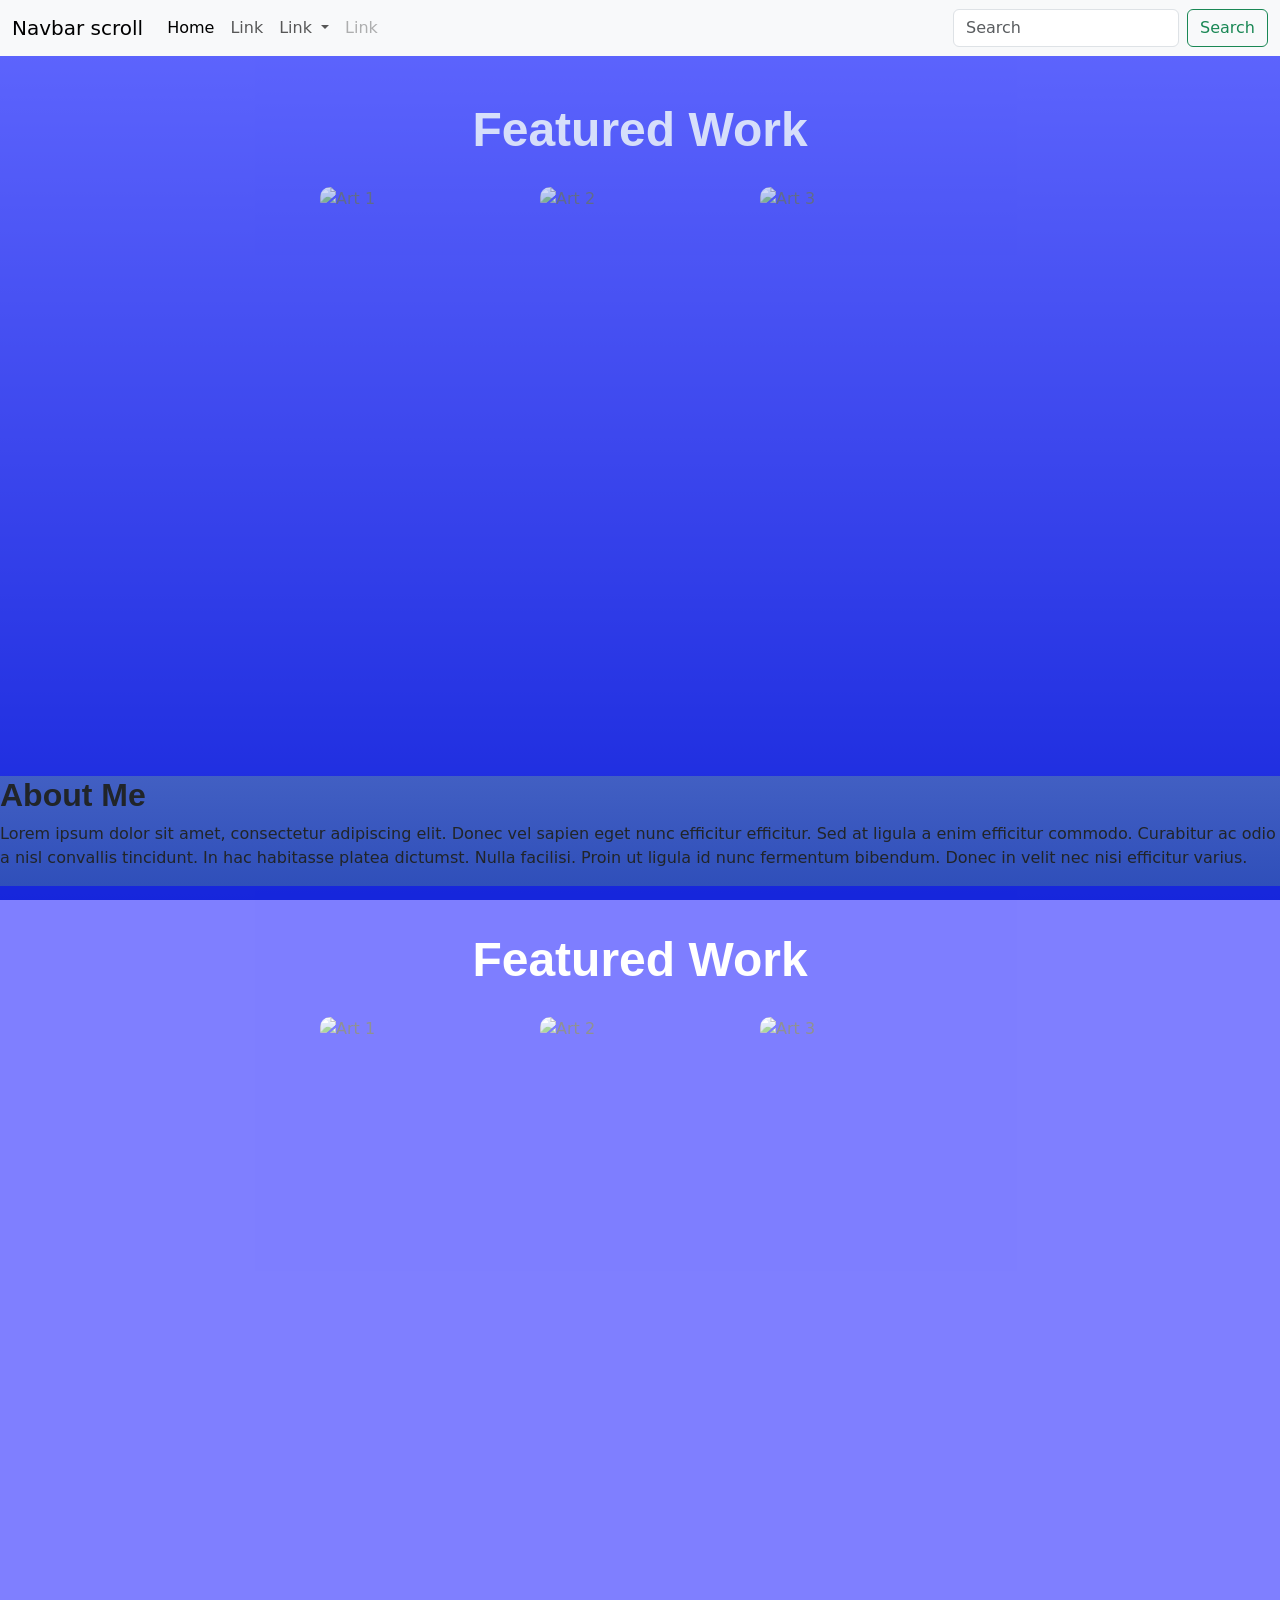
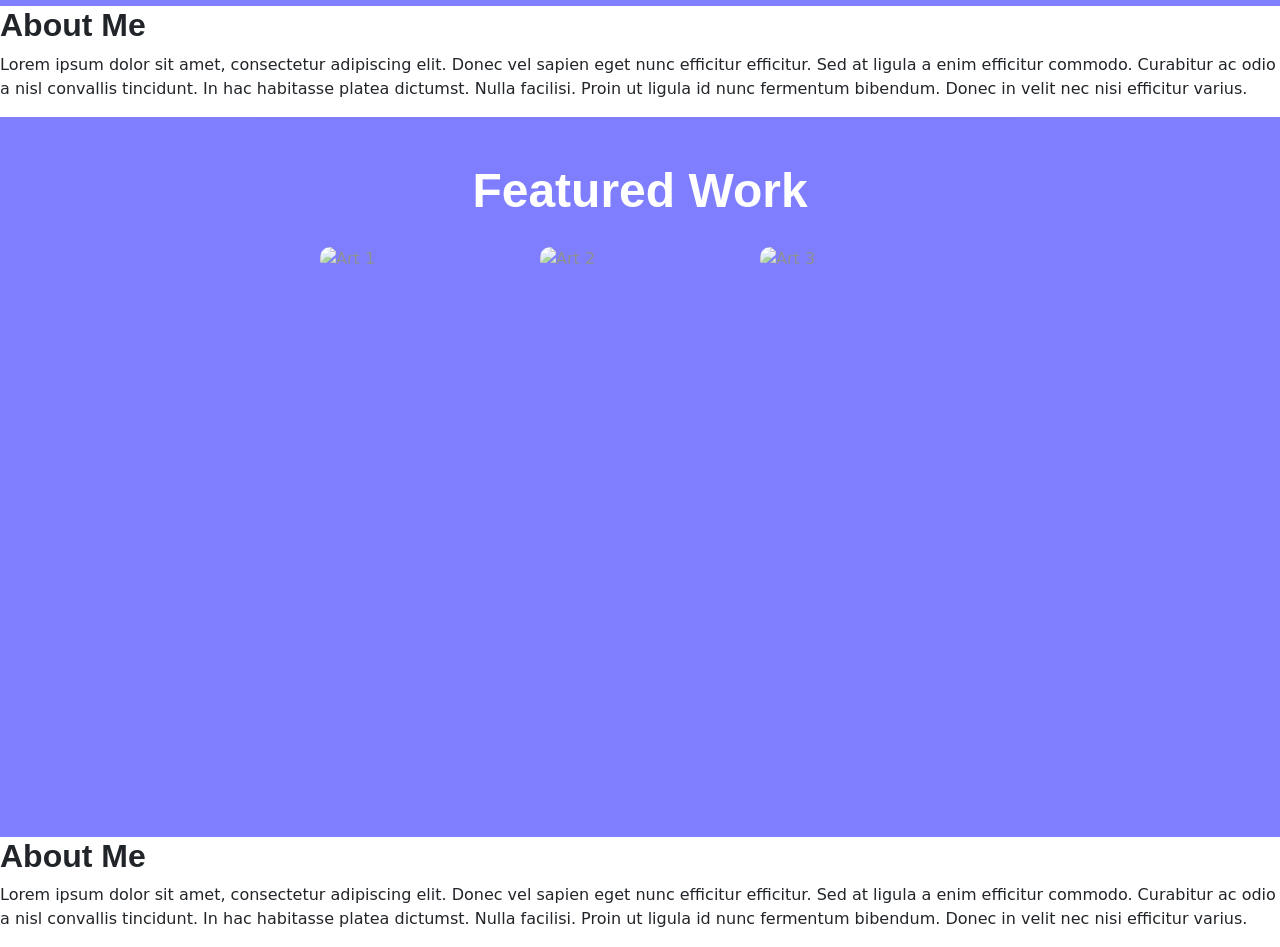
==== pages/art.html @ 3871d19f "added hamburger bar" ====
<!DOCTYPE html>
<html lang="en">
  	<head>
      	<meta charset="UTF-8" />
		<link rel="stylesheet" href="https://use.typekit.net/jrs3tuf.css">
		<link href="https://cdn.jsdelivr.net/npm/bootstrap@5.3.8/dist/css/bootstrap.min.css" rel="stylesheet" integrity="sha384-sRIl4kxILFvY47J16cr9ZwB07vP4J8+LH7qKQnuqkuIAvNWLzeN8tE5YBujZqJLB" crossorigin="anonymous">
      	<link href="../style/stylesheet.css" rel="stylesheet">
      	<link rel="icon" href="img/logo.png" type="image/png">
      	<title>Glynn Mary Designs</title>
  	</head>
    <body>
        <nav class="navbar navbar-expand-lg bg-body-tertiary">
  <div class="container-fluid">
    <a class="navbar-brand" href="#">Navbar scroll</a>
    <button class="navbar-toggler" type="button" data-bs-toggle="collapse" data-bs-target="#navbarScroll" aria-controls="navbarScroll" aria-expanded="false" aria-label="Toggle navigation">
      <span class="navbar-toggler-icon"></span>
    </button>
    <div class="collapse navbar-collapse" id="navbarScroll">
      <ul class="navbar-nav me-auto my-2 my-lg-0 navbar-nav-scroll" style="--bs-scroll-height: 100px;">
        <li class="nav-item">
          <a class="nav-link active" aria-current="page" href="#">Home</a>
        </li>
        <li class="nav-item">
          <a class="nav-link" href="#">Link</a>
        </li>
        <li class="nav-item dropdown">
          <a class="nav-link dropdown-toggle" href="#" role="button" data-bs-toggle="dropdown" aria-expanded="false">
            Link
          </a>
          <ul class="dropdown-menu">
            <li><a class="dropdown-item" href="#">Action</a></li>
            <li><a class="dropdown-item" href="#">Another action</a></li>
            <li><hr class="dropdown-divider"></li>
            <li><a class="dropdown-item" href="#">Something else here</a></li>
          </ul>
        </li>
        <li class="nav-item">
          <a class="nav-link disabled" aria-disabled="true">Link</a>
        </li>
      </ul>
      <form class="d-flex" role="search">
        <input class="form-control me-2" type="search" placeholder="Search" aria-label="Search"/>
        <button class="btn btn-outline-success" type="submit">Search</button>
      </form>
    </div>
  </div>
</nav>

<div class="featured-work-section">
		<h2 class="featured-work-heading cy">Featured Work</h2>
		<div class="featured-work-grid">
			<img src="../img/logo.png" alt="Art 1" class="featured-work-image">
			<img src="../img/logo.png" alt="Art 2" class="featured-work-image">
			<img src="../img/logo.png" alt="Art 3" class="featured-work-image">
		</div>
	</div>

	<div class="about-me">
		<h2 class="about-me-heading cy">About Me</h2>
		<p class="about-me-text" st>Lorem ipsum dolor sit amet, consectetur adipiscing elit. Donec vel sapien eget nunc efficitur efficitur. Sed at ligula a enim efficitur commodo. Curabitur ac odio a nisl convallis tincidunt. In hac habitasse platea dictumst. Nulla facilisi. Proin ut ligula id nunc fermentum bibendum. Donec in velit nec nisi efficitur varius.</p>
	</div>

    <div class="featured-work-section">
		<h2 class="featured-work-heading cy">Featured Work</h2>
		<div class="featured-work-grid">
			<img src="../img/logo.png" alt="Art 1" class="featured-work-image">
			<img src="../img/logo.png" alt="Art 2" class="featured-work-image">
			<img src="../img/logo.png" alt="Art 3" class="featured-work-image">
		</div>
	</div>

	<div class="about-me">
		<h2 class="about-me-heading cy">About Me</h2>
		<p class="about-me-text" st>Lorem ipsum dolor sit amet, consectetur adipiscing elit. Donec vel sapien eget nunc efficitur efficitur. Sed at ligula a enim efficitur commodo. Curabitur ac odio a nisl convallis tincidunt. In hac habitasse platea dictumst. Nulla facilisi. Proin ut ligula id nunc fermentum bibendum. Donec in velit nec nisi efficitur varius.</p>
	</div>

    <div class="featured-work-section">
		<h2 class="featured-work-heading cy">Featured Work</h2>
		<div class="featured-work-grid">
			<img src="../img/logo.png" alt="Art 1" class="featured-work-image">
			<img src="../img/logo.png" alt="Art 2" class="featured-work-image">
			<img src="../img/logo.png" alt="Art 3" class="featured-work-image">
		</div>
	</div>

	<div class="about-me">
		<h2 class="about-me-heading cy">About Me</h2>
		<p class="about-me-text" st>Lorem ipsum dolor sit amet, consectetur adipiscing elit. Donec vel sapien eget nunc efficitur efficitur. Sed at ligula a enim efficitur commodo. Curabitur ac odio a nisl convallis tincidunt. In hac habitasse platea dictumst. Nulla facilisi. Proin ut ligula id nunc fermentum bibendum. Donec in velit nec nisi efficitur varius.</p>
	</div>

        <script src="https://cdn.jsdelivr.net/npm/bootstrap@5.3.8/dist/js/bootstrap.bundle.min.js" integrity="sha384-FKyoEForCGlyvwx9Hj09JcYn3nv7wiPVlz7YYwJrWVcXK/BmnVDxM+D2scQbITxI" crossorigin="anonymous"></script>
  	    <script src="script/myscript.js"></script>
    </body>
</html>
---- style/stylesheet.css ----
body {
  margin: 0;
  background-image: linear-gradient(to bottom, #C3D1FF, #2D4DB9);
  background-attachment: fixed;
}

a {
  color: inherit;
  text-decoration: none;
}

.logo {
  width: 50px;
  padding-left: 30px;
}

.top-menu {
  display: flex;
  align-items: center;
  gap: 10px;
  background-color: rgba(255, 255, 255, 0.8);
  font-family: "cy", sans-serif;
  font-weight: 700;
  font-style: normal;
  position: sticky;
  top: 0;
  z-index: 100;
  padding-right: 20px;
}

.hamburger-menu {
  background: none;
  border: none;
  cursor: pointer;
  display: flex;
  flex-direction: column;
  gap: 6px;
  padding: 10px;
}

.hamburger-menu span {
  width: 25px;
  height: 3px;
  background-color: #032476;
  border-radius: 2px;
}

.float-right {
  margin-left: auto;
}

.side-menu {
  position: fixed;
  right: -300px;
  top: 0;
  width: 300px;
  height: 100vh;
  background-color: rgba(3, 36, 118, 0.95);
  transition: right 0.3s ease;
  z-index: 200;
  overflow-y: auto;
  padding-top: 60px;
}

.side-menu.open {
  right: 0;
}

.close-menu {
  position: absolute;
  top: 20px;
  right: 20px;
  background: none;
  border: none;
  color: white;
  font-size: 32px;
  cursor: pointer;
  padding: 0;
  width: 40px;
  height: 40px;
  display: flex;
  align-items: center;
  justify-content: center;
}

.menu-list {
  list-style: none;
  padding: 0;
  margin: 0;
}

.menu-list a {
  display: block;
  padding: 20px;
  color: white;
  text-decoration: none;
  font-family: "cy", sans-serif;
  font-weight: 700;
  font-size: 18px;
  transition: background-color 0.3s ease;
}

.menu-list a:hover {
  background-color: rgba(255, 255, 255, 0.1);
}

.cy {
  font-family: "cy", sans-serif;
  font-weight: 700;
  font-style: normal;
}

.top-drags {
  display: grid;
  grid-template-columns: repeat(3, 1fr);
  grid-template-rows: repeat(2, 1fr);
  gap: 40px;
  padding: 30px;
  position: relative;
  height: 80vh;
}

.window {
  width: 100%;
  height: 100%;
  cursor: move;
  user-select: none;
  border-radius: 7px;
  background-color: #032476;
  display: flex;
  flex-direction: column;
  padding: 0;
}

.window.main {
  grid-row: span 2 / span 2;
}

.window.mini {
  width: 100%;
  height: 100%;
}

.window.mini.secondone {
  grid-column-start: 2;
  grid-row-start: 2;
}

.window.mini.secondtwo {
  grid-column-start: 3;
  grid-row-start: 2;
}

.window.mini.secondthree {
  grid-column-start: 4;
  grid-row-start: 2;
}

.window-header {
  font-size: 18px;
  font-weight: bold;
  color: white;
  padding: 10px 15px;
}

.window-header span {
  float: right;
}

.window-content img {
  width: 100%;
  height: auto;
}

.window-content {
  background-color: white;
  flex: 1;
  padding: 20px;
  margin-bottom: 15px;
  margin-inline: 15px;
  overflow: auto;
  text-align: center;
}

.featured-work-section {
  background-color: blue;
  width: 100%;
  height: 80vh;
  opacity: 0.5;
}

.featured-work-heading {
  color: white;
  text-align: center;
  padding-top: 5vh;
  font-size: 3em;
}

.featured-work-grid {
  display: flex;
  justify-content: center;
  gap: 20px;
  padding: 20px;
}

.featured-work-image {
  width: 200px;
  height: auto;
  border-radius: 10px;
}

.wiggle {
  animation: wiggle 0.5s ease-in-out;
}

@keyframes wiggle {
  0%, 100% { transform: translateX(0); }
  10%, 30%, 50%, 70%, 90% { transform: translateX(-5px); }
  20%, 40%, 60%, 80% { transform: translateX(5px); }
}

/*@media (min-width: 769px) and (max-width: 1200px) {
  .top-drags {
    grid-template-columns: repeat(2, 1fr);
    grid-template-rows: auto;
  }

  .window.main {
    grid-row: span 1;
    width: 100%;
    height: 100%;
  }

  .window.mini {
    width: 100%;
    height: 100%;
  }
}

@media (max-width: 1200px) {
  .top-drags {
    grid-template-columns: 1fr;
    grid-template-rows: auto;
  }

  .window.main {
    grid-row: span 1;
    width: 100%;
    height: 100%;
  }

  .window.mini {
    width: 100%;
    height: 100%;
  }

  .window.mini.secondone,
  .window.mini.secondtwo,
  .window.mini.secondthree {
    grid-column-start: auto;
    grid-row-start: auto;
  }
}

@media (max-width: 768px) {
  .top-drags {
    grid-template-columns: 1fr;
    gap: 5px;
    padding: 5px;
  }

  .window {
    width: 100%;
    height: 100%;
  }

  .window.main {
    height: 100%;
  }

  .window.mini {
    height: 100%;
  }
}
*/
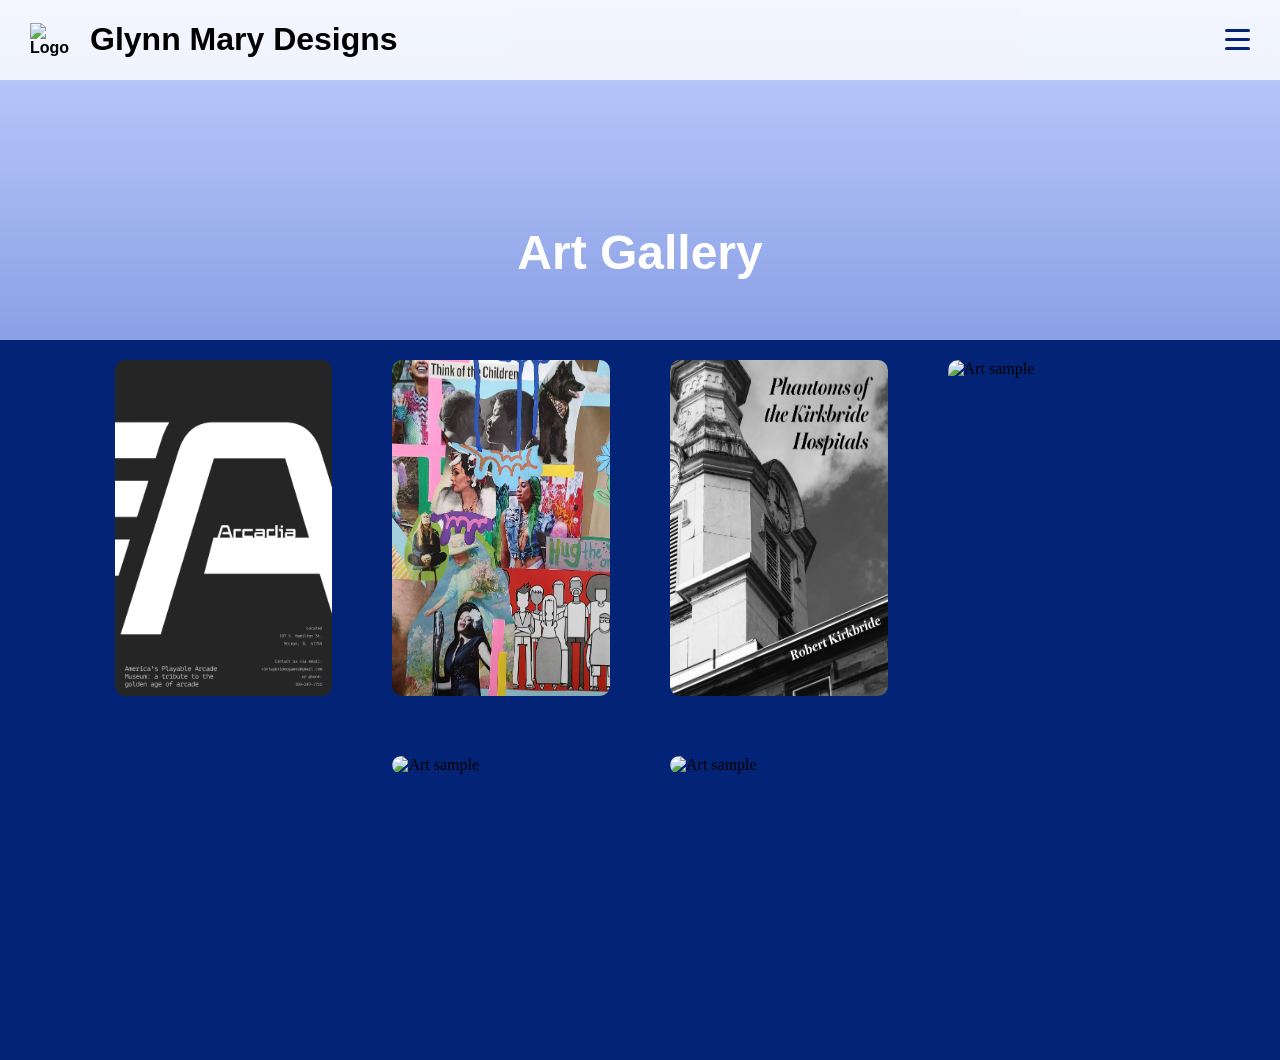
==== commit aacbe75b: "art" ====
--- a/pages/art.html
+++ b/pages/art.html
@@ -1,94 +1,51 @@
-<!DOCTYPE html>
+﻿<!DOCTYPE html>
 <html lang="en">
-  	<head>
-      	<meta charset="UTF-8" />
-		<link rel="stylesheet" href="https://use.typekit.net/jrs3tuf.css">
-		<link href="https://cdn.jsdelivr.net/npm/bootstrap@5.3.8/dist/css/bootstrap.min.css" rel="stylesheet" integrity="sha384-sRIl4kxILFvY47J16cr9ZwB07vP4J8+LH7qKQnuqkuIAvNWLzeN8tE5YBujZqJLB" crossorigin="anonymous">
-      	<link href="../style/stylesheet.css" rel="stylesheet">
-      	<link rel="icon" href="img/logo.png" type="image/png">
-      	<title>Glynn Mary Designs</title>
-  	</head>
-    <body>
-        <nav class="navbar navbar-expand-lg bg-body-tertiary">
-  <div class="container-fluid">
-    <a class="navbar-brand" href="#">Navbar scroll</a>
-    <button class="navbar-toggler" type="button" data-bs-toggle="collapse" data-bs-target="#navbarScroll" aria-controls="navbarScroll" aria-expanded="false" aria-label="Toggle navigation">
-      <span class="navbar-toggler-icon"></span>
-    </button>
-    <div class="collapse navbar-collapse" id="navbarScroll">
-      <ul class="navbar-nav me-auto my-2 my-lg-0 navbar-nav-scroll" style="--bs-scroll-height: 100px;">
-        <li class="nav-item">
-          <a class="nav-link active" aria-current="page" href="#">Home</a>
-        </li>
-        <li class="nav-item">
-          <a class="nav-link" href="#">Link</a>
-        </li>
-        <li class="nav-item dropdown">
-          <a class="nav-link dropdown-toggle" href="#" role="button" data-bs-toggle="dropdown" aria-expanded="false">
-            Link
-          </a>
-          <ul class="dropdown-menu">
-            <li><a class="dropdown-item" href="#">Action</a></li>
-            <li><a class="dropdown-item" href="#">Another action</a></li>
-            <li><hr class="dropdown-divider"></li>
-            <li><a class="dropdown-item" href="#">Something else here</a></li>
-          </ul>
-        </li>
-        <li class="nav-item">
-          <a class="nav-link disabled" aria-disabled="true">Link</a>
-        </li>
-      </ul>
-      <form class="d-flex" role="search">
-        <input class="form-control me-2" type="search" placeholder="Search" aria-label="Search"/>
-        <button class="btn btn-outline-success" type="submit">Search</button>
-      </form>
-    </div>
-  </div>
-</nav>
+   <head>
+      <meta charset="UTF-8" />
+      <link rel="stylesheet" href="https://use.typekit.net/jrs3tuf.css">
+      <link href="../style/stylesheet.css" rel="stylesheet">
+      <link rel="icon" href="../img/logo.png" type="image/png">
+      <title>Glynn Mary Designs — Art Gallery</title>
+   </head>
+   <body>
+      <header class="top-menu">
+         <img class="logo" src="../img/logo.png" alt="Logo">
+         <h1>Glynn Mary Designs</h1>
+         <div class="float-right">
+            <button class="hamburger-menu" id="hamburgerBtn" aria-label="Menu">
+               <span></span>
+               <span></span>
+               <span></span>
+            </button>
+         </div>
+      </header>
 
-<div class="featured-work-section">
-		<h2 class="featured-work-heading cy">Featured Work</h2>
-		<div class="featured-work-grid">
-			<img src="../img/logo.png" alt="Art 1" class="featured-work-image">
-			<img src="../img/logo.png" alt="Art 2" class="featured-work-image">
-			<img src="../img/logo.png" alt="Art 3" class="featured-work-image">
-		</div>
-	</div>
+      <nav class="side-menu" id="sideMenu">
+         <button class="close-menu" id="closeBtn"></button>
+         <ul class="menu-list">
+            <li><a href="art.html">Art</a></li>
+            <li><a href="design.html">Design</a></li>
+            <li><a href="about.html">About</a></li>
+            <li><a href="photo-video.html">Photo/Video</a></li>
+            <li><a href="../index.html">Home</a></li>
+         </ul>
+      </nav>
 
-	<div class="about-me">
-		<h2 class="about-me-heading cy">About Me</h2>
-		<p class="about-me-text" st>Lorem ipsum dolor sit amet, consectetur adipiscing elit. Donec vel sapien eget nunc efficitur efficitur. Sed at ligula a enim efficitur commodo. Curabitur ac odio a nisl convallis tincidunt. In hac habitasse platea dictumst. Nulla facilisi. Proin ut ligula id nunc fermentum bibendum. Donec in velit nec nisi efficitur varius.</p>
-	</div>
+      <section class="gallery-hero">
+         <h2 class="featured-work-heading cy">Art Gallery</h2>
+      </section>
 
-    <div class="featured-work-section">
-		<h2 class="featured-work-heading cy">Featured Work</h2>
-		<div class="featured-work-grid">
-			<img src="../img/logo.png" alt="Art 1" class="featured-work-image">
-			<img src="../img/logo.png" alt="Art 2" class="featured-work-image">
-			<img src="../img/logo.png" alt="Art 3" class="featured-work-image">
-		</div>
-	</div>
+      <section class="featured-work-section">
+         <div class="featured-work-grid">
+            <img src="../img/arcadiaposter1.jpg" alt="Arcadia Poster" class="featured-work-image">
+            <img src="../img/SelfPortraitBackground.jpg" alt="Self Portrait" class="featured-work-image">
+            <img src="../img/kirkbride.jpg" alt="Kirkbride" class="featured-work-image">
+            <img src="../img/logo.png" alt="Art sample" class="featured-work-image">
+            <img src="../img/logo.png" alt="Art sample" class="featured-work-image">
+            <img src="../img/logo.png" alt="Art sample" class="featured-work-image">
+         </div>
+      </section>
 
-	<div class="about-me">
-		<h2 class="about-me-heading cy">About Me</h2>
-		<p class="about-me-text" st>Lorem ipsum dolor sit amet, consectetur adipiscing elit. Donec vel sapien eget nunc efficitur efficitur. Sed at ligula a enim efficitur commodo. Curabitur ac odio a nisl convallis tincidunt. In hac habitasse platea dictumst. Nulla facilisi. Proin ut ligula id nunc fermentum bibendum. Donec in velit nec nisi efficitur varius.</p>
-	</div>
-
-    <div class="featured-work-section">
-		<h2 class="featured-work-heading cy">Featured Work</h2>
-		<div class="featured-work-grid">
-			<img src="../img/logo.png" alt="Art 1" class="featured-work-image">
-			<img src="../img/logo.png" alt="Art 2" class="featured-work-image">
-			<img src="../img/logo.png" alt="Art 3" class="featured-work-image">
-		</div>
-	</div>
-
-	<div class="about-me">
-		<h2 class="about-me-heading cy">About Me</h2>
-		<p class="about-me-text" st>Lorem ipsum dolor sit amet, consectetur adipiscing elit. Donec vel sapien eget nunc efficitur efficitur. Sed at ligula a enim efficitur commodo. Curabitur ac odio a nisl convallis tincidunt. In hac habitasse platea dictumst. Nulla facilisi. Proin ut ligula id nunc fermentum bibendum. Donec in velit nec nisi efficitur varius.</p>
-	</div>
-
-        <script src="https://cdn.jsdelivr.net/npm/bootstrap@5.3.8/dist/js/bootstrap.bundle.min.js" integrity="sha384-FKyoEForCGlyvwx9Hj09JcYn3nv7wiPVlz7YYwJrWVcXK/BmnVDxM+D2scQbITxI" crossorigin="anonymous"></script>
-  	    <script src="script/myscript.js"></script>
-    </body>
-</html>+      <script src="../script/myscript.js"></script>
+   </body>
+</html>
--- a/style/stylesheet.css
+++ b/style/stylesheet.css
@@ -167,26 +167,47 @@
   float: right;
 }
 
-.window-content img {
-  width: 100%;
-  height: auto;
-}
-
 .window-content {
   background-color: white;
   flex: 1;
   padding: 20px;
   margin-bottom: 15px;
   margin-inline: 15px;
-  overflow: auto;
+  overflow: hidden;
   text-align: center;
+  display: flex;
+  justify-content: center;
+  align-items: center;
+}
+
+.window-content h1 {
+  width: 100%;
+  margin: 0;
+}
+
+.window-content a {
+  display: block;
+}
+
+.window-content img {
+  max-width: 100%;
+  max-height: 100%;
+  width: auto;
+  height: auto;
+  object-fit: contain;
+  display: block;
+  margin: 0 auto;
+}
+
+.window.mini .window-content img {
+  max-width: 50%;
+  max-height: 50%;
 }
 
 .featured-work-section {
-  background-color: blue;
+  background-color: #032476;
   width: 100%;
   height: 80vh;
-  opacity: 0.5;
 }
 
 .featured-work-heading {
@@ -196,17 +217,79 @@
   font-size: 3em;
 }
 
+.gallery-hero {
+  max-width: 1040px;
+  margin: 0 auto;
+  padding: 60px 28px 20px;
+  text-align: center;
+}
+
 .featured-work-grid {
   display: flex;
+  flex-wrap: wrap;
   justify-content: center;
-  gap: 20px;
+  gap: 60px;
   padding: 20px;
 }
 
 .featured-work-image {
-  width: 200px;
+  width: 17vw;
   height: auto;
   border-radius: 10px;
+  transition: transform 0.3s ease, opacity 0.3s ease, box-shadow 0.3s ease;
+  cursor: pointer;
+}
+
+.featured-work-image:hover {
+  transform: translateY(-12px) scale(1.05);
+  opacity: 0.85;
+  box-shadow: 0 15px 30px rgba(0, 0, 0, 0.25);
+}
+
+.about-me {
+  max-width: 1200px;
+  margin: 0 auto;
+  padding: 40px 20px 80px;
+  color: white;
+}
+
+.about-me-grid {
+  display: flex;
+  align-items: center;
+  gap: 40px;
+  margin-top: 24px;
+  flex-wrap: wrap;
+}
+
+.about-me-image {
+  width: 100%;
+  max-width: 440px;
+  border-radius: 18px;
+  object-fit: cover;
+  box-shadow: 0 24px 40px rgba(0, 0, 0, 0.25);
+}
+
+.about-me-copy {
+  flex: 1 1 420px;
+  min-width: 280px;
+}
+
+.about-me-text {
+  background-color: rgba(255, 255, 255, 0.12);
+  padding: 28px;
+  border-radius: 18px;
+  line-height: 1.8;
+  font-size: 1.05rem;
+}
+
+@media (max-width: 900px) {
+  .about-me-grid {
+    flex-direction: column;
+  }
+
+  .featured-work-grid {
+    gap: 40px;
+  }
 }
 
 .wiggle {
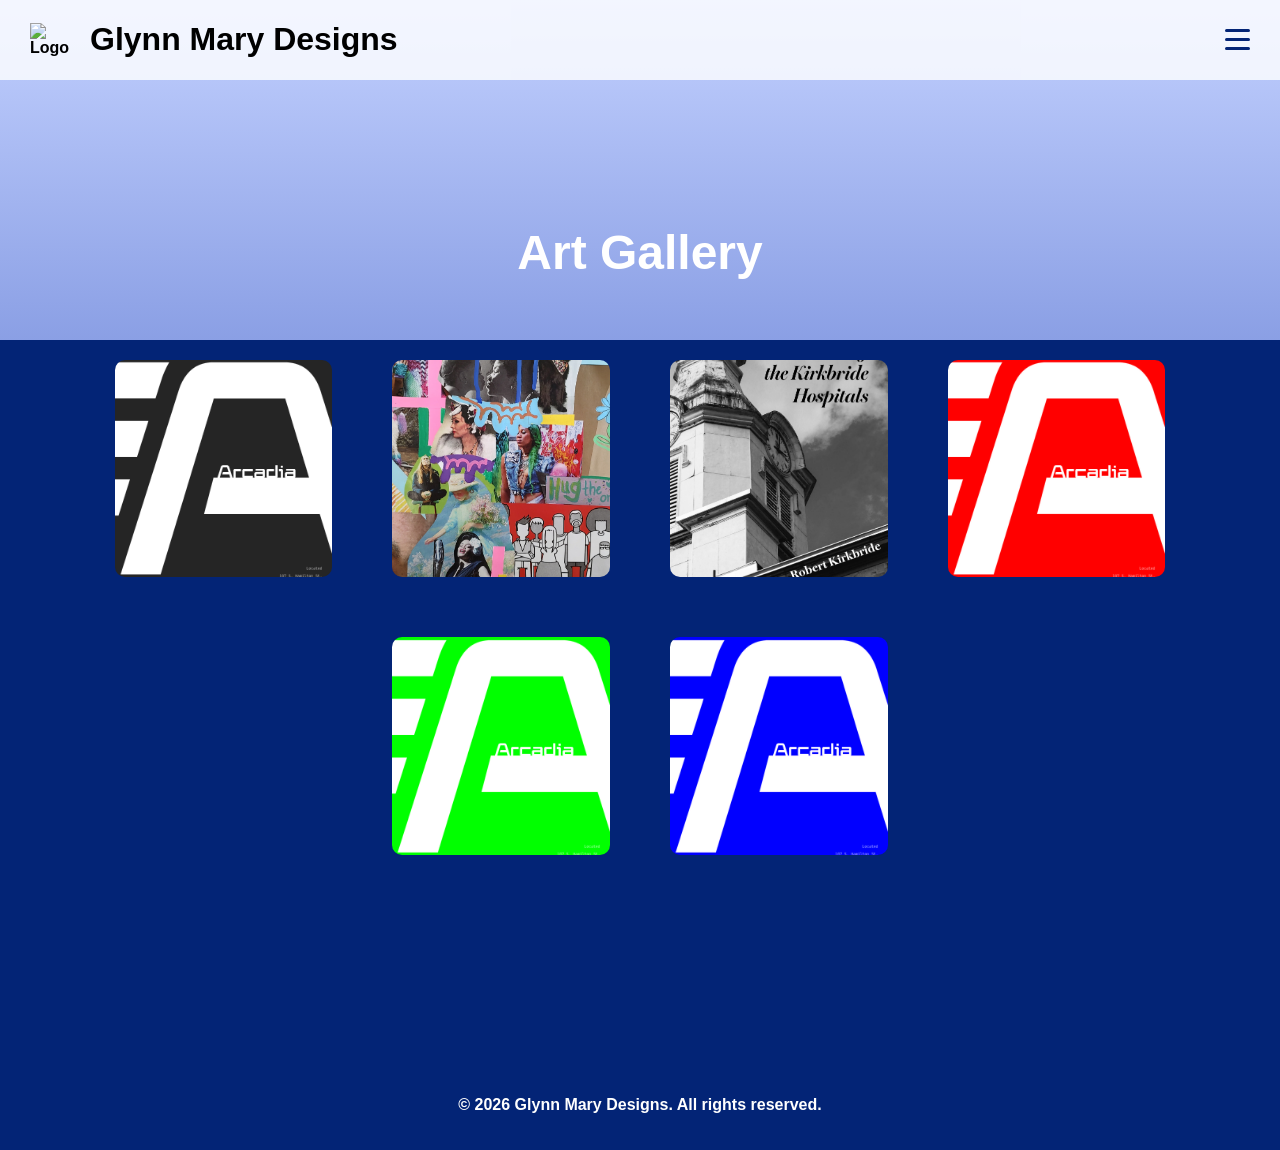
==== commit 35b20981: "changes" ====
--- a/pages/art.html
+++ b/pages/art.html
@@ -10,7 +10,7 @@
    <body>
       <header class="top-menu">
          <img class="logo" src="../img/logo.png" alt="Logo">
-         <h1>Glynn Mary Designs</h1>
+         <h1><a href="../index.html">Glynn Mary Designs</a></h1>
          <div class="float-right">
             <button class="hamburger-menu" id="hamburgerBtn" aria-label="Menu">
                <span></span>
@@ -40,11 +40,15 @@
             <img src="../img/arcadiaposter1.jpg" alt="Arcadia Poster" class="featured-work-image">
             <img src="../img/SelfPortraitBackground.jpg" alt="Self Portrait" class="featured-work-image">
             <img src="../img/kirkbride.jpg" alt="Kirkbride" class="featured-work-image">
-            <img src="../img/logo.png" alt="Art sample" class="featured-work-image">
-            <img src="../img/logo.png" alt="Art sample" class="featured-work-image">
-            <img src="../img/logo.png" alt="Art sample" class="featured-work-image">
+            <img src="../img/arcadiaposter2.jpg" alt="Art sample" class="featured-work-image">
+            <img src="../img/arcadiaposter3.jpg" alt="Art sample" class="featured-work-image">
+            <img src="../img/arcadiaposter4.jpg" alt="Art sample" class="featured-work-image">
          </div>
       </section>
+
+	<footer class="site-footer">
+		<p>&copy; 2026 Glynn Mary Designs. All rights reserved.</p>
+	</footer>
 
       <script src="../script/myscript.js"></script>
    </body>
--- a/style/stylesheet.css
+++ b/style/stylesheet.css
@@ -207,7 +207,7 @@
 .featured-work-section {
   background-color: #032476;
   width: 100%;
-  height: 80vh;
+  min-height: 80vh;
 }
 
 .featured-work-heading {
@@ -234,7 +234,8 @@
 
 .featured-work-image {
   width: 17vw;
-  height: auto;
+  height: 17vw;
+  object-fit: cover;
   border-radius: 10px;
   transition: transform 0.3s ease, opacity 0.3s ease, box-shadow 0.3s ease;
   cursor: pointer;
@@ -290,6 +291,18 @@
   .featured-work-grid {
     gap: 40px;
   }
+
+  .featured-work-image {
+    width: 25vw;
+    height: 25vw;
+  }
+}
+
+@media (max-width: 768px) {
+  .featured-work-image {
+    width: 40vw;
+    height: 40vw;
+  }
 }
 
 .wiggle {
@@ -300,6 +313,16 @@
   0%, 100% { transform: translateX(0); }
   10%, 30%, 50%, 70%, 90% { transform: translateX(-5px); }
   20%, 40%, 60%, 80% { transform: translateX(5px); }
+}
+
+.site-footer {
+  background-color: #032476;
+  color: white;
+  text-align: center;
+  padding: 20px;
+  font-family: "cy", sans-serif;
+  font-weight: 700;
+  font-size: 1rem;
 }
 
 /*@media (min-width: 769px) and (max-width: 1200px) {
